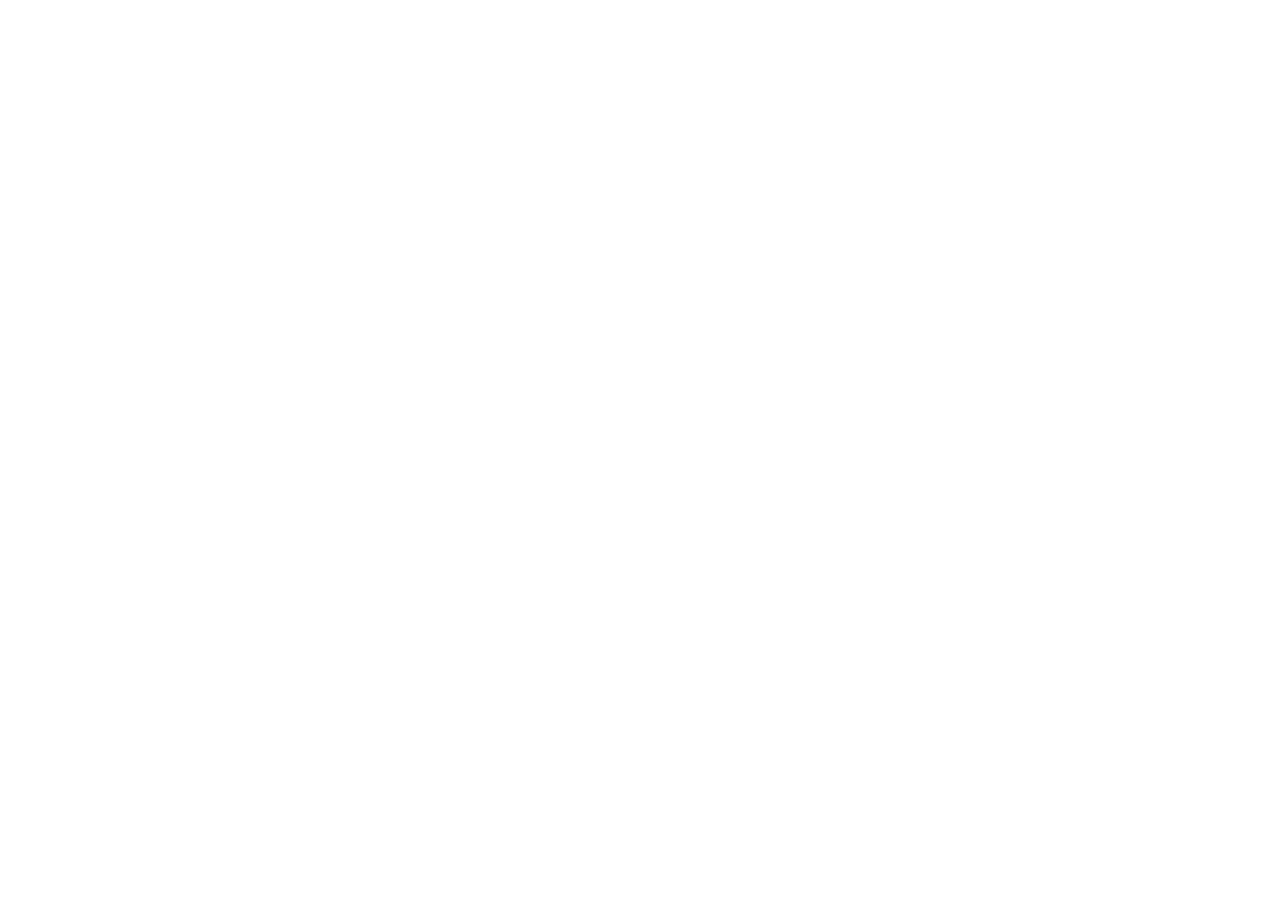
==== experiment/simulation/index.html @ 333600a8 "Initial commit" ====
<!DOCTYPE html>
<html>
<head>
	<!-- Add CSS at the head of HTML file -->
    <link rel="stylesheet" href="./css/main.css">
</head>
<body>
		<!-- Your code goes here-->

	<!-- Add JS at the bottom of HTML file --> 
        <script src="./js/main.js"></script>
</body>
</html>
---- experiment/simulation/css/main.css ----
/* You CSS goes in here */
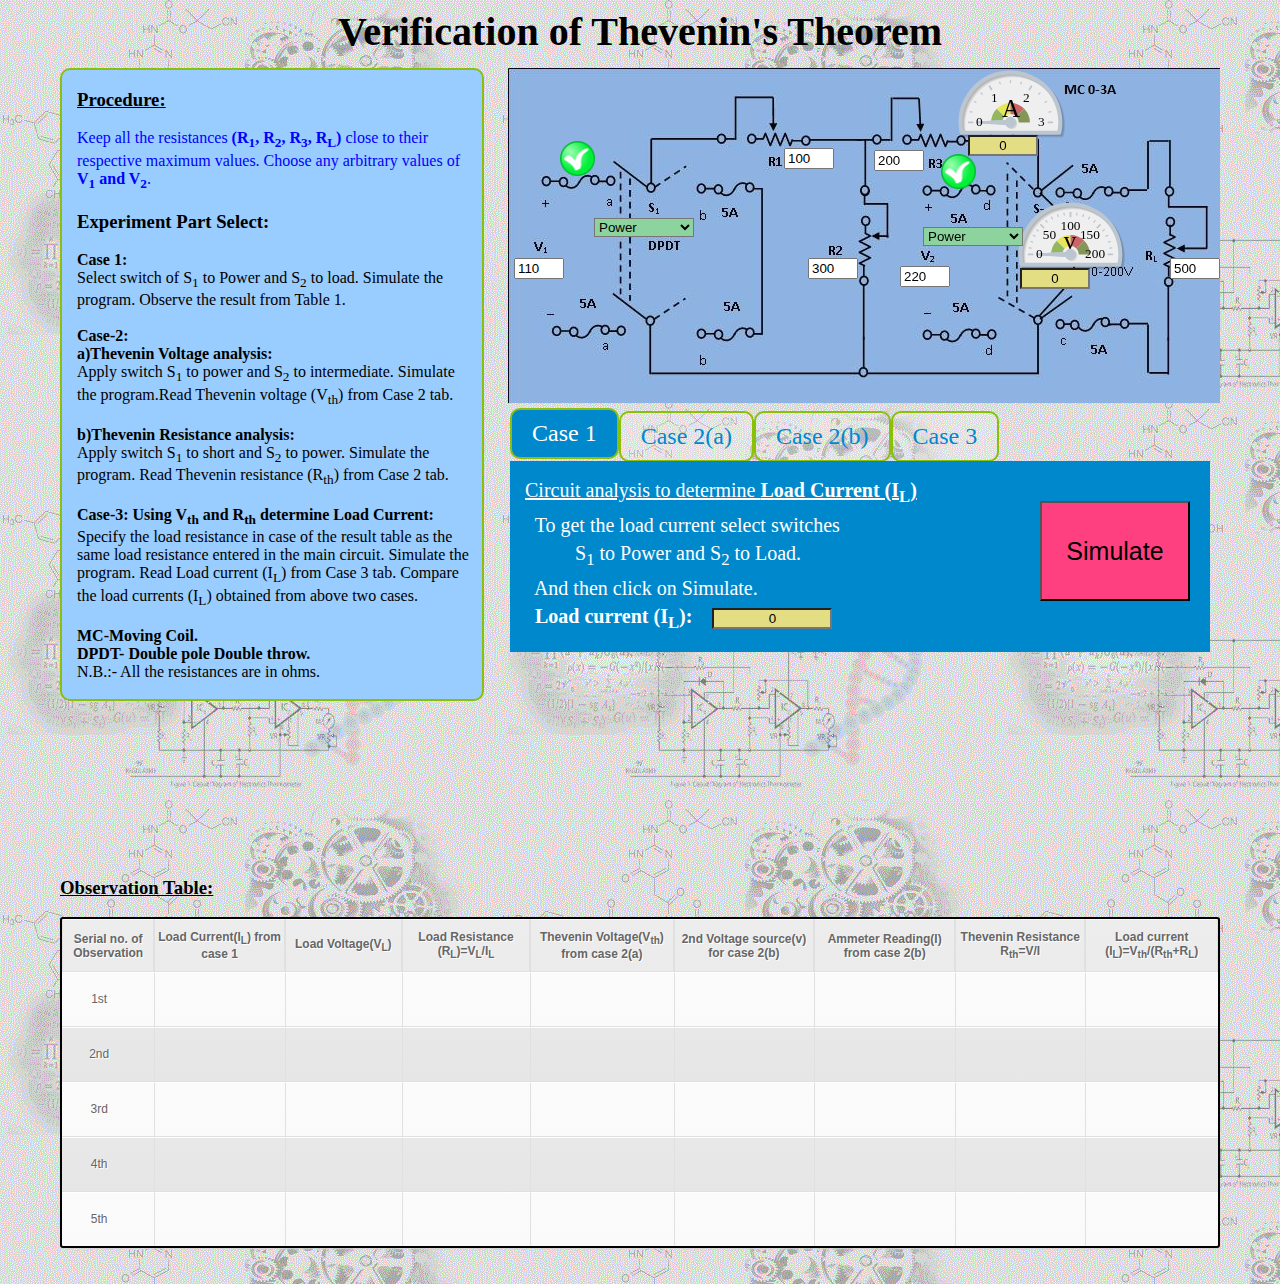
==== commit 0a9bacdc: "upload" ====
--- a/experiment/simulation/index.html
+++ b/experiment/simulation/index.html
@@ -1,13 +1,212 @@
-<!DOCTYPE html>
 <html>
 <head>
-	<!-- Add CSS at the head of HTML file -->
-    <link rel="stylesheet" href="./css/main.css">
+<!--<a href="./thevenin_website.html" target="popup" onclick="window.open('./thevenin_website.html','name','width=1350,height=675')">Open page in new window</a>
+--><title>Verification of Thevenin's Theorem</title>
+<link rel="stylesheet" type="text/css" href="css/exp1_css.css">
+<script class="include" type="text/javascript" src="./jquery_files/jquery.min.js"></script>
+<script class="include" type="text/javascript" src="./jquery_files/jquery.jqplot.min.js"></script>
+<script type="text/javascript" src="./jquery_files/shCore.min.js"></script>
+<script type="text/javascript" src="./jquery_files/shBrushJScript.min.js"></script>
+<script type="text/javascript" src="./jquery_files/shBrushXml.min.js"></script>
+<script class="include" type="text/javascript" src="./jquery_files/jqplot.meterGaugeRenderer.min.js"></script>
 </head>
-<body>
-		<!-- Your code goes here-->
-
-	<!-- Add JS at the bottom of HTML file --> 
-        <script src="./js/main.js"></script>
+
+<body background="./image/pg_bg.gif"> 
+<script src="js/exp1_js.js"></script>
+<div id="whole_body" style=" position:relative; margin-left:auto; margin-right:auto; top:0px; width:1160px;">
+<div style="font-size:40px; text-align:center; height:60px"> <b>Verification of Thevenin's Theorem </b></div>
+<div id="description" style="background-color:#99CCFF; border-radius:10px; border:2px solid #8AC007; position:absolute; align:left; left:0px; width:420px">
+<div style="margin-left:15px; margin-right:5px">
+	<h3><u> Procedure:</u> </h3>
+	<p style="color:#0000FF;">Keep all the resistances <b>(R<sub>1</sub>, R<sub>2</sub>, R<sub>3</sub>, R<sub>L</sub>)</b> close to their respective maximum values.
+	Choose any arbitrary values of <b>V<sub>1</sub> and V<sub>2</sub></b>. </p>
+	<h3> Experiment Part Select: </h3>
+	<b>Case 1:</b><br>
+	Select switch of S<sub>1</sub> to Power and S<sub>2</sub> to load. Simulate the program.
+	Observe the result from Table 1.<br>
+	<br><b>Case-2:</b>
+	<br><b>a)Thevenin Voltage analysis:</b>
+	 <br>Apply switch S<sub>1</sub> to power and S<sub>2</sub> to intermediate. Simulate the program.Read Thevenin voltage (V<sub>th</sub>) from Case 2 tab.<br>
+	 <br><b>b)Thevenin Resistance analysis:</b>
+	 <br>Apply switch S<sub>1</sub> to short and S<sub>2</sub> to power. Simulate the program. Read Thevenin resistance
+	 (R<sub>th</sub>) from Case 2 tab.<br>
+	<br><b>Case-3: Using V<sub>th</sub> and R<sub>th</sub> determine Load Current:</b>
+	 <br> Specify the load resistance in case of the result table as the same load resistance entered in the main circuit. Simulate the program.
+	 Read Load current (I<sub>L</sub>) from Case 3 tab.
+	Compare the load currents (I<sub>L</sub>) obtained from above two cases.<br>
+	<br><b> MC-Moving Coil.<br>
+	DPDT- Double pole Double throw.</b><br>
+	N.B.:- All the resistances  are in ohms.<br> <br>
+</div>
+</div>
+
+<form name='f1'>
+<div id="main_circuit" style="position:relative;">
+	<img src="./image/thevnin.jpg" alt="Tutorials Point" style="position:absolute; top:0px;  right:0px;"/>
+	<div class="example-content" style="position:absolute; top:117px;  right: 57px;">
+	<link rel="stylesheet" type="text/css" href="./jquery_files/css_metergauge.css">
+	<div id="chart1" class="plot" style="background-color:transparent; width:185px; height:110px;"></div>
+	<script src="./jquery_files/js_metergauge1.js"></script>
+	</div>
+	<div class="example-content" style="position:absolute; top: -15px;  right:117px;">
+	<link rel="stylesheet" type="text/css" href="./jquery_files/css_metergauge.css">
+	<div id="chart2" class="plot" style="background-color:transparent; width:185px; height:110px;"></div>
+	<script src="./jquery_files/js_metergauge2.js"></script>
+	</div>
+	<p style="text-align:center; font-size:25px; position:absolute; width:100px; right:159px; top:2px">A</p>
+	<p style="text-align:center; font-size:25px; position:absolute; width:100px; right:100px; top:134px">v</p>
+	<img id="led1" onclick="change_led1()" src="./image/led_on.png" style=" background-color:transparent; position:absolute; height:35px; width:35px; top:73px; right:625px"/>
+	<img id="led2" onclick="change_led2()" src="./image/led_on.png" style=" background-color:transparent; position:absolute; height:35px; width:35px; top:86px; right:244px"/>
+	<input type="number" name="r1" value="100" id="r1" style="position:absolute; top:80px;  right:386px; width:50px">
+	<input type="number" name="r3" value="200" id="r3" style="position:absolute; top:82px;  right:296px; width:50px">
+	<input type="number" name="r2" value="300" id="r2" style="position:absolute; top:190px;  right:362px; width:50px">
+	<input type="number" name="rl1" value="500" id="rl1" style="position:absolute; top:190px;  right:0px; width:50px">
+	<input type="number" name="v2" value="220" id="v2" style="position:absolute; top:198px;  right:270px; width:50px">
+	<input type="number" name="v1" value="110" id="v1" style="position:absolute; top:190px;  right:656px; width:50px">
+	<input type="text" name="A" value="0" id="A" style="background-color:#E3DE84; text-align:center; position:absolute; top:67px;  right:182px; width:70px" readonly="readonly">
+	<input type="text" name="V" value="0" id="V" style="background-color:#E3DE84; text-align:center; position:absolute; top:200px;  right:130px; width:70px" readonly="readonly">
+
+	<select name="s1" id="s1" style="cursor:pointer; background-color:#8DD39D; position:absolute; top:150px;  right:526px; width:100px">
+	<option value="1" SELECTED>Power</option><option value="2">Short</option><option value="3">Intermediate</option></select>
+	<select name="s2" id="s2" style="cursor:pointer; background-color:#8DD39D; position:absolute; top:159px;  right:197px; width:100px">
+	<option value="1" SELECTED>Power</option><option value="2">Load</option><option value="3">Intermediate</option></select>
+</div>
+
+<ul class="tabs" style="position:absolute; top:325px;  right:10px; ">
+        <li>
+          <input type="radio" checked name="tabs" id="tab1">
+          <label for="tab1" style="border: 2px solid #8AC007; border-radius: 10px;">Case 1</label>
+          <div id="tab-content1" class="tab-content animated fadeIn">
+			<u>Circuit analysis to determine <b>Load Current (I<sub>L</sub>)</b></u><br>
+			&nbsp To get the load current select switches<br> 
+			<input type="button" value="Simulate" onclick="perform1()" style="cursor: pointer; background-color:#FE4080; text-align:center; font-size: 25px; position:absolute; top:40px; right:20px; width:150px; height:100px">
+			&nbsp &nbsp &nbsp &nbsp &nbsp S<sub>1</sub> to Power and S<sub>2</sub> to Load.<br> 
+			&nbsp And then click on Simulate.<br>
+			&nbsp <b>Load current (I<sub>L</sub>):</b>&nbsp &nbsp
+			<input type="text" name="A1" value="0" id="A1" style="background-color:#E3DE84; text-align:center;  width:120px" readonly="readonly">
+			  
+			<br>
+          </div>
+        </li>
+        <li>
+          <input type="radio" name="tabs" id="tab2">
+          <label for="tab2" style="border: 2px solid #8AC007; border-radius: 10px;">Case 2(a)</label>
+          <div id="tab-content2" class="tab-content animated fadeIn">
+            <u>Circuit analysis to determine <b>Thevenin Voltage (V<sub>th</sub>)</b></u><br>
+			&nbsp To get the Thevenin voltage select switches<br> 
+			<input type="button" value="Simulate" onclick="perform2()" style="cursor: pointer; background-color:#FE4080; text-align:center; font-size: 25px; position:absolute; top:40px; right:20px; width:150px; height:100px">
+			&nbsp &nbsp &nbsp &nbsp &nbsp S<sub>1</sub> to Power and S<sub>2</sub> to Intermediate.<br> 
+			&nbsp And then click on Simulate.<br>
+			&nbsp <b>Thevenin Voltage (V<sub>th</sub>):</b>&nbsp &nbsp
+			<input type="text" name="vth1" value="0" id="vth1" style="background-color:#E3DE84; text-align:center; width:120px" readonly="readonly">
+			 
+          </div>
+        </li>
+        <li>
+          <input type="radio" name="tabs" id="tab3">
+          <label for="tab3" style="border: 2px solid #8AC007; border-radius: 10px;">Case 2(b)</label>
+          <div id="tab-content3" class="tab-content animated fadeIn">
+            <u>Circuit analysis to determine <b>Thevenin Resistance (R<sub>th</sub>)</b></u><br>
+			&nbsp To get the Thevenin Resistance select switches S<sub>1</sub> to<br> 
+			<input type="button" value="Simulate" onclick="perform3()" style="cursor: pointer; background-color:#FE4080; text-align:center; font-size: 25px; position:absolute; top:40px; right:20px; width:150px; height:100px">
+			&nbsp  Short and S<sub>2</sub> to Power. And then click on Simulate.<br> 
+			&nbsp Voltage V<sub>2</sub> : <input type="text" name="v22" value="0" id="v22" style="background-color:#E3DE84; text-align:center; width:60px" readonly="readonly">
+			&nbsp and Current : <input type="text" name="A12" value="0" id="A12" style="background-color:#E3DE84; text-align:center; width:60px" readonly="readonly">
+			<br>
+			&nbsp <b>Thevenin Resistance (R<sub>th</sub>):</b>&nbsp &nbsp
+			<input type="text" name="rth1" value="0" id="rth1" style="background-color:#E3DE84; text-align:center; width:120px" readonly="readonly">
+			 
+          </div>
+        </li>
+		<li>
+          <input type="radio" name="tabs" id="tab4">
+          <label for="tab4" style="border: 2px solid #8AC007; border-radius: 10px;">Case 3</label>
+          <div id="tab-content4" class="tab-content animated fadeIn">
+            Click on simulate to get<br>
+			the Load Current(I<sub>L</sub>) from<br> 
+			the Thevenin equivalent <br>
+			parameter of the above circuit.
+			<input type="button" value="Simulate" onclick="perform4()" style="cursor: pointer; background-color:#FE4080; text-align:center; font-size: 25px; position:absolute; top:40px; right:20px; width:150px; height:100px">
+			<br>
+			<input type="button" value="Fill data to the table" onclick="perform5()" style="cursor: pointer; background-color:#FE4080; text-align:center; font-size:13px; position:absolute; top:160px; right:20px; width:150px; height:30px">
+			<br><br>
+			<img src="./image/thev_ckt.jpg" alt="Tutorials Point" style="position:absolute; top:0px;  right:182px; width:260px; height:140px"/>
+			<input type="text" name="vth2" value="0" id="vth2" style="background-color:#E3DE84; text-align:center; position:absolute; top:95px;  right:335px; width:60px" readonly="readonly">
+			<input type="text" name="rth2" value="0" id="rth2" style="background-color:#E3DE84; text-align:center; position:absolute; top:45px;  right:335px; width:60px" readonly="readonly">
+			<input type="text" name="rl2" value="0" id="rl2" style="background-color:#E3DE84; position:absolute; top:64px;  right:188px; width:50px; readonly="readonly">
+			<div style="position:absolute; top:137px;  left:70px;"> <b>Load Current(I<sub>L</sub>)  &nbsp:</b> </div>
+			<input type="text" name="A13" value="0" id="A13" style="background-color:#E3DE84; position:absolute; top:143px;  right:321px; text-align:center; width:120px" readonly="readonly">
+			 
+          </div>
+        </li>	
+</ul>
+
+<div id="observation" align="center" style="position:absolute; top:850px; width:1160px">
+		<h3 style="text-align:left"> <u>Observation Table: </u></h3>
+		<table cellspacing='0' style="font-size:12px; border: 2px solid black;"> <!-- cellspacing='0' is important, must stay -->
+			<tr><th>Serial no. of Observation</th><th>Load Current(I<sub>L</sub>) from case 1</th><th>Load Voltage(V<sub>L</sub>)</th>
+			<th>Load Resistance (R<sub>L</sub>)=V<sub>L</sub>/I<sub>L</sub></th><th>Thevenin Voltage(V<sub>th</sub>) from case 2(a)</th><th>2nd Voltage source(v) for case 2(b)</th>
+			<th>Ammeter Reading(I) from case 2(b)</th><th>Thevenin Resistance R<sub>th</sub>=V/I</th><th>Load current (I<sub>L</sub>)=V<sub>th</sub>/(R<sub>th</sub>+R<sub>L</sub>)</th></tr><!-- Table Header -->
+			
+			<tr><td>1st</td>
+			<td><input type="text" name="tr1" value="" id="tr1" style="background-color:transparent; text-align:center; text-color:#000000; border:none; width:80px" readonly="readonly"></td>
+			<td><input type="text" name="tr2" value="" id="tr2" style="background-color:transparent; text-align:center; text-color:#000000; border:none; width:80px" readonly="readonly"></td>
+			<td><input type="text" name="tr3" value="" id="tr3" style="background-color:transparent; text-align:center; text-color:#000000; border:none; width:80px" readonly="readonly"></td>
+			<td><input type="text" name="tr4" value="" id="tr4" style="background-color:transparent; text-align:center; text-color:#000000; border:none; width:80px" readonly="readonly"></td>
+			<td><input type="text" name="tr5" value="" id="tr5" style="background-color:transparent; text-align:center; text-color:#000000; border:none; width:80px" readonly="readonly"></td>
+			<td><input type="text" name="tr6" value="" id="tr6" style="background-color:transparent; text-align:center; text-color:#000000; border:none; width:80px" readonly="readonly"></td>
+			<td><input type="text" name="tr7" value="" id="tr7" style="background-color:transparent; text-align:center; text-color:#000000; border:none; width:80px" readonly="readonly"></td>
+			<td><input type="text" name="tr8" value="" id="tr8" style="background-color:transparent; text-align:center; text-color:#000000; border:none; width:80px" readonly="readonly"></td>
+			</tr><!-- Table Row -->
+			
+			<tr class='even'><td>2nd</td>
+			<td><input type="text" name="tr10" value="" id="tr10" style="background-color:transparent; text-align:center; text-color:#000000; border:none; width:80px" readonly="readonly"></td>
+			<td><input type="text" name="tr20" value="" id="tr20" style="background-color:transparent; text-align:center; text-color:#000000; border:none; width:80px" readonly="readonly"></td>
+			<td><input type="text" name="tr30" value="" id="tr30" style="background-color:transparent; text-align:center; text-color:#000000; border:none; width:80px" readonly="readonly"></td>
+			<td><input type="text" name="tr40" value="" id="tr40" style="background-color:transparent; text-align:center; text-color:#000000; border:none; width:80px" readonly="readonly"></td>
+			<td><input type="text" name="tr50" value="" id="tr50" style="background-color:transparent; text-align:center; text-color:#000000; border:none; width:80px" readonly="readonly"></td>
+			<td><input type="text" name="tr60" value="" id="tr60" style="background-color:transparent; text-align:center; text-color:#000000; border:none; width:80px" readonly="readonly"></td>
+			<td><input type="text" name="tr70" value="" id="tr70" style="background-color:transparent; text-align:center; text-color:#000000; border:none; width:80px" readonly="readonly"></td>
+			<td><input type="text" name="tr80" value="" id="tr80" style="background-color:transparent; text-align:center; text-color:#000000; border:none; width:80px" readonly="readonly"></td>
+			</tr>
+			
+			<tr><td>3rd</td>
+			<td><input type="text" name="tr11" value="" id="tr11" style="background-color:transparent; text-align:center; text-color:#000000; border:none; width:80px" readonly="readonly"></td>
+			<td><input type="text" name="tr21" value="" id="tr21" style="background-color:transparent; text-align:center; text-color:#000000; border:none; width:80px" readonly="readonly"></td>
+			<td><input type="text" name="tr31" value="" id="tr31" style="background-color:transparent; text-align:center; text-color:#000000; border:none; width:80px" readonly="readonly"></td>
+			<td><input type="text" name="tr41" value="" id="tr41" style="background-color:transparent; text-align:center; text-color:#000000; border:none; width:80px" readonly="readonly"></td>
+			<td><input type="text" name="tr51" value="" id="tr51" style="background-color:transparent; text-align:center; text-color:#000000; border:none; width:80px" readonly="readonly"></td>
+			<td><input type="text" name="tr61" value="" id="tr61" style="background-color:transparent; text-align:center; text-color:#000000; border:none; width:80px" readonly="readonly"></td>
+			<td><input type="text" name="tr71" value="" id="tr71" style="background-color:transparent; text-align:center; text-color:#000000; border:none; width:80px" readonly="readonly"></td>
+			<td><input type="text" name="tr81" value="" id="tr81" style="background-color:transparent; text-align:center; text-color:#000000; border:none; width:80px" readonly="readonly"></td>
+			</tr>
+			
+			<tr class='even'><td>4th</td>
+			<td><input type="text" name="tr12" value="" id="tr12" style="background-color:transparent; text-align:center; text-color:#000000; border:none; width:80px" readonly="readonly"></td>
+			<td><input type="text" name="tr22" value="" id="tr22" style="background-color:transparent; text-align:center; text-color:#000000; border:none; width:80px" readonly="readonly"></td>
+			<td><input type="text" name="tr32" value="" id="tr32" style="background-color:transparent; text-align:center; text-color:#000000; border:none; width:80px" readonly="readonly"></td>
+			<td><input type="text" name="tr42" value="" id="tr42" style="background-color:transparent; text-align:center; text-color:#000000; border:none; width:80px" readonly="readonly"></td>
+			<td><input type="text" name="tr52" value="" id="tr52" style="background-color:transparent; text-align:center; text-color:#000000; border:none; width:80px" readonly="readonly"></td>
+			<td><input type="text" name="tr62" value="" id="tr62" style="background-color:transparent; text-align:center; text-color:#000000; border:none; width:80px" readonly="readonly"></td>
+			<td><input type="text" name="tr72" value="" id="tr72" style="background-color:transparent; text-align:center; text-color:#000000; border:none; width:80px" readonly="readonly"></td>
+			<td><input type="text" name="tr82" value="" id="tr82" style="background-color:transparent; text-align:center; text-color:#000000; border:none; width:80px" readonly="readonly"></td>
+			</tr>
+			
+			<tr><td>5th</td>
+			<td><input type="text" name="tr13" value="" id="tr13" style="background-color:transparent; text-align:center; text-color:#000000; border:none; width:80px" readonly="readonly"></td>
+			<td><input type="text" name="tr23" value="" id="tr23" style="background-color:transparent; text-align:center; text-color:#000000; border:none; width:80px" readonly="readonly"></td>
+			<td><input type="text" name="tr33" value="" id="tr33" style="background-color:transparent; text-align:center; text-color:#000000; border:none; width:80px" readonly="readonly"></td>
+			<td><input type="text" name="tr43" value="" id="tr43" style="background-color:transparent; text-align:center; text-color:#000000; border:none; width:80px" readonly="readonly"></td>
+			<td><input type="text" name="tr53" value="" id="tr53" style="background-color:transparent; text-align:center; text-color:#000000; border:none; width:80px" readonly="readonly"></td>
+			<td><input type="text" name="tr63" value="" id="tr63" style="background-color:transparent; text-align:center; text-color:#000000; border:none; width:80px" readonly="readonly"></td>
+			<td><input type="text" name="tr73" value="" id="tr73" style="background-color:transparent; text-align:center; text-color:#000000; border:none; width:80px" readonly="readonly"></td>
+			<td><input type="text" name="tr83" value="" id="tr83" style="background-color:transparent; text-align:center; text-color:#000000; border:none; width:80px" readonly="readonly"></td>
+			</tr>
+			
+		</table>
+		<br><br>
+</div>
+</form>
+</div>
 </body>
-</html>
+</html>--- a/experiment/simulation/css/exp1_css.css
+++ b/experiment/simulation/css/exp1_css.css
@@ -0,0 +1,166 @@
+.tabs input[type=radio] {
+          position: absolute;
+          top: -9999px;
+          left: -9999px;
+      }
+      .tabs {
+        width: 700px;
+        float: none;
+        list-style: none;
+        position: relative;
+        padding: 0;
+        margin: 75px auto;
+      }
+      .tabs li{
+        float: left;
+      }
+      .tabs label {
+          display: block;
+          padding: 10px 20px;
+          border-radius: 2px 2px 0 0;
+          color: #08C;
+          font-size: 24px;
+          font-weight: normal;
+          font-family: 'Lily Script One', helveti;
+          background: rgba(255,255,255,0.2);
+          cursor: pointer;
+          position: relative;
+          top: 3px;
+          -webkit-transition: all 0.2s ease-in-out;
+          -moz-transition: all 0.2s ease-in-out;
+          -o-transition: all 0.2s ease-in-out;
+          transition: all 0.2s ease-in-out;
+      }
+      .tabs label:hover {
+        background: rgba(255,255,255,0.5);
+        top: 0;
+      }
+       
+      [id^=tab]:checked + label {
+        background: #08C;
+        color: white;
+        top: 0;
+      }
+       
+      [id^=tab]:checked ~ [id^=tab-content] {
+          display: block;
+      }
+      .tab-content{
+        z-index: 2;
+        display: none;
+        text-align: left;
+        width: 100%;
+        font-size: 20px;
+        line-height: 140%;
+        padding-top: 10px;
+        background: #08C;
+        padding: 15px;
+        color: white;
+        position: absolute;
+        top: 53px;
+        left: 0;
+        box-sizing: border-box;
+        -webkit-animation-duration: 0.5s;
+        -o-animation-duration: 0.5s;
+        -moz-animation-duration: 0.5s;
+        animation-duration: 0.5s;
+      }
+	  table a:link {
+	color: #666;
+	font-weight: bold;
+	text-decoration:none;
+}
+table a:visited {
+	color: #999999;
+	font-weight:bold;
+	text-decoration:none;
+}
+table a:active,
+table a:hover {
+	color: #bd5a35;
+	text-decoration:underline;
+}
+table {
+	font-family:Arial, Helvetica, sans-serif;
+	color:#666;
+	font-size:12px;
+	text-shadow: 1px 1px 0px #fff;
+	background:#eaebec;
+	margin:0px;
+	border:#ccc 2px solid;
+
+	-moz-border-radius:3px;
+	-webkit-border-radius:3px;
+	border-radius:3px;
+
+	-moz-box-shadow: 0 1px 2px #d1d1d1;
+	-webkit-box-shadow: 0 1px 2px #d1d1d1;
+	box-shadow: 0 1px 2px #d1d1d1;
+}
+table th {
+	padding:10px 0px 10px 0px;
+	border-top:1px solid #fafafa;
+	border-bottom:1px solid #e0e0e0;
+	border-left:1px solid #e0e0e0;
+	border-right:1px solid #e0e0e0;
+	text-align: center;
+	background: #ededed;
+	background: -webkit-gradient(linear, left top, left bottom, from(#ededed), to(#ebebeb));
+	background: -moz-linear-gradient(top,  #ededed,  #ebebeb);
+}
+table th:first-child{
+	text-align: center;
+	padding-left:0px;
+}
+table tr:first-child th:first-child{
+	-moz-border-radius-topleft:3px;
+	-webkit-border-top-left-radius:3px;
+	border-top-left-radius:3px;
+}
+table tr:first-child th:last-child{
+	-moz-border-radius-topright:3px;
+	-webkit-border-top-right-radius:3px;
+	border-top-right-radius:3px;
+}
+table tr{
+	text-align: center;
+	padding-left:0px;
+}
+table tr td:first-child{
+	text-align: center;
+	padding-left:0px;
+	border-left: 0;
+}
+table tr td {
+	padding:18px;
+	border-top: 1px solid #ffffff;
+	border-bottom:1px solid #e0e0e0;
+	border-left: 1px solid #e0e0e0;
+	
+	background: #fafafa;
+	background: -webkit-gradient(linear, left top, left bottom, from(#fbfbfb), to(#fafafa));
+	background: -moz-linear-gradient(top,  #fbfbfb,  #fafafa);
+}
+table tr.even td{
+	background: #f6e6e6;
+	background: -webkit-gradient(linear, left top, left bottom, from(#e8e8e8), to(#e6e6e6));
+	background: -moz-linear-gradient(top,  #e8e8e8,  #e6e6e6);
+}
+table tr:last-child td{
+	border-bottom:0;
+}
+table tr:last-child td:first-child{
+	-moz-border-radius-bottomleft:3px;
+	-webkit-border-bottom-left-radius:3px;
+	border-bottom-left-radius:3px;
+}
+table tr:last-child td:last-child{
+	-moz-border-radius-bottomright:3px;
+	-webkit-border-bottom-right-radius:3px;
+	border-bottom-right-radius:3px;
+}
+table tr:hover td{
+	background: #f2f2f2;
+	background: -webkit-gradient(linear, left top, left bottom, from(#f2f2f2), to(#f0f0f0));
+	background: -moz-linear-gradient(top,  #f2f2f2,  #f0f0f0);	
+}--- a/experiment/simulation/jquery_files/css_metergauge.css
+++ b/experiment/simulation/jquery_files/css_metergauge.css
@@ -0,0 +1,23 @@
+<link class="include" rel="stylesheet" type="text/css" href="./jquery_files/jquery.jqplot.min.css" />
+<link rel="stylesheet" type="text/css" href="./jquery_files/examples.min.css" />
+<link type="text/css" rel="stylesheet" href="./jquery_files/shCoreDefault.min.css" />
+<link type="text/css" rel="stylesheet" href="./jquery_files/shThemejqPlot.min.css" />
+<style type="text/css">
+		.plot {
+			margin-bottom: 0px;
+			margin-left: 0px;
+			margin-right: 0px;
+		}
+		#chart0 .jqplot-meterGauge-label {
+			font-size: 10pt;
+		}
+		#chart1 .jqplot-meterGauge-tick, #chart0 .jqplot-meterGauge-tic {
+		font-size: 10pt;
+		} 
+		#chart2 .jqplot-meterGauge-tick, #chart0 .jqplot-meterGauge-tic {
+		font-size: 10pt;
+		}
+		grid: {
+ background: 'transparent' 
+}
+</style>--- a/experiment/simulation/jquery_files/css_metergauge.css
+++ b/experiment/simulation/jquery_files/css_metergauge.css
@@ -0,0 +1,23 @@
+<link class="include" rel="stylesheet" type="text/css" href="./jquery_files/jquery.jqplot.min.css" />
+<link rel="stylesheet" type="text/css" href="./jquery_files/examples.min.css" />
+<link type="text/css" rel="stylesheet" href="./jquery_files/shCoreDefault.min.css" />
+<link type="text/css" rel="stylesheet" href="./jquery_files/shThemejqPlot.min.css" />
+<style type="text/css">
+		.plot {
+			margin-bottom: 0px;
+			margin-left: 0px;
+			margin-right: 0px;
+		}
+		#chart0 .jqplot-meterGauge-label {
+			font-size: 10pt;
+		}
+		#chart1 .jqplot-meterGauge-tick, #chart0 .jqplot-meterGauge-tic {
+		font-size: 10pt;
+		} 
+		#chart2 .jqplot-meterGauge-tick, #chart0 .jqplot-meterGauge-tic {
+		font-size: 10pt;
+		}
+		grid: {
+ background: 'transparent' 
+}
+</style>